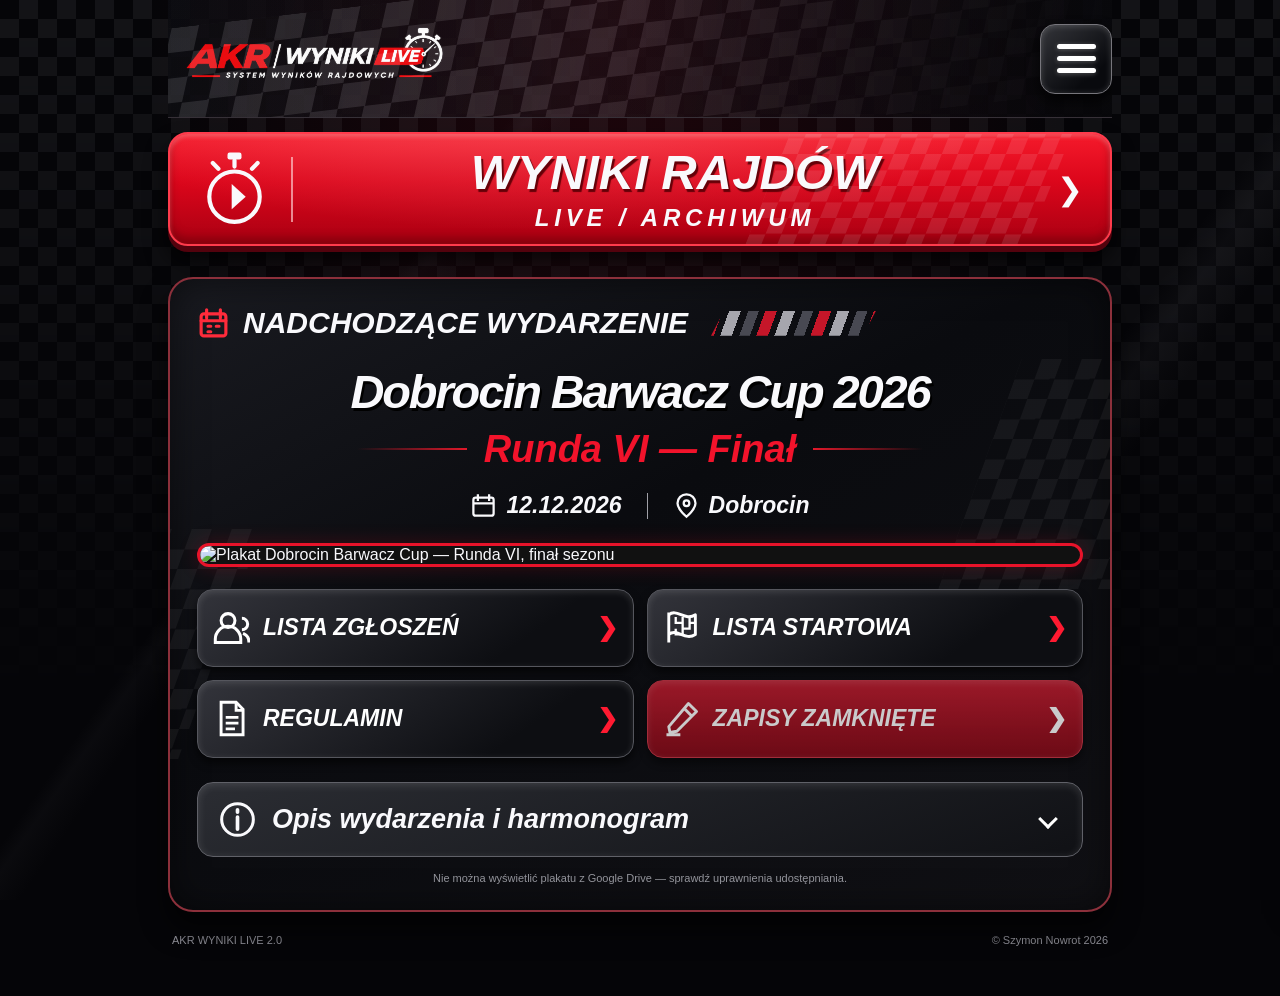
==== test-v2/index.html @ bd5d4740 "Update index.html" ====
<!doctype html>
<html lang="pl">
<head>
<meta charset="utf-8"><meta name="viewport" content="width=device-width,initial-scale=1,viewport-fit=cover"><meta name="theme-color" content="#050506">
<title>AKR WYNIKI LIVE 2.0 — Strona główna</title>
<link rel="stylesheet" href="style.css?v=2.8">
</head>
<body>
<div class="race-texture" aria-hidden="true"></div>
<div class="site-shell">
<header class="topbar">
  <a class="brand" href="index.html" aria-label="AKR WYNIKI LIVE — strona główna"><img src="../akr-logo-stoper.png?v=5" alt="AKR WYNIKI LIVE — system wyników rajdowych"><span class="brand-fallback" aria-hidden="true">AKR <b>WYNIKI LIVE</b></span></a>
  <button class="hamburger" id="open-menu" aria-label="Otwórz menu" aria-expanded="false" aria-controls="menu-panel"><span></span><span></span><span></span></button>
</header>
<main>
<a class="results-cta" href="wyniki-dotychczasowe.html" aria-label="Wyniki rajdów — live i archiwum">
  <span class="cta-stopwatch" aria-hidden="true"><svg viewBox="0 0 90 108" fill="none"><rect x="35" y="2" width="20" height="10" rx="3" fill="currentColor"/><path d="M45 13v9M70 25l8-8M22 25l-8-8" stroke="currentColor" stroke-width="6" stroke-linecap="round"/><circle cx="45" cy="65" r="36" stroke="currentColor" stroke-width="6"/><path d="M41 47l20 18-20 18V47Z" fill="currentColor"/></svg></span>
  <span class="cta-divider" aria-hidden="true"></span>
  <span class="cta-copy"><strong>WYNIKI RAJDÓW</strong><small>LIVE / ARCHIWUM</small></span><span class="cta-arrow" aria-hidden="true">❯</span>
</a>
<section class="upcoming" aria-label="Nadchodzące wydarzenie">
  <div class="event-card">
    <div class="section-head"><svg viewBox="0 0 24 24" fill="none" aria-hidden="true"><rect x="3" y="5" width="18" height="16" rx="2" stroke="currentColor" stroke-width="2.3"/><path d="M7 2v6M17 2v6M3 10h18M8 14h2M14 14h2M8 18h2" stroke="currentColor" stroke-width="2.3" stroke-linecap="round"/></svg><span>NADCHODZĄCE WYDARZENIE</span><i class="slant-bars" aria-hidden="true"></i></div>
    <h1 id="event-title">Dobrocin Barwacz Cup 2026</h1>
    <div class="round-line"><i></i><strong id="event-round">Runda VI — Finał</strong><i></i></div>
    <div class="event-facts"><span><svg viewBox="0 0 24 24" fill="none" aria-hidden="true"><rect x="3" y="5" width="18" height="16" rx="2" stroke="currentColor" stroke-width="2"/><path d="M7 2v6M17 2v6M3 10h18" stroke="currentColor" stroke-width="2"/></svg><b id="event-date">12.12.2026</b></span><em></em><span><svg viewBox="0 0 24 24" fill="none" aria-hidden="true"><path d="M20 10c0 5-8 12-8 12S4 15 4 10a8 8 0 1 1 16 0Z" stroke="currentColor" stroke-width="2"/><circle cx="12" cy="10" r="2.5" stroke="currentColor" stroke-width="2"/></svg><b id="event-place">Dobrocin</b></span></div>
    <div class="poster-wrap"><img id="event-poster" loading="eager" decoding="async" src="https://drive.google.com/thumbnail?id=1r6W32THSy6I0DQ8HHqJHeI3ALfItRBBT&amp;sz=w1600" alt="Plakat Dobrocin Barwacz Cup — Runda VI, finał sezonu"></div>
    <div class="event-actions">
      <button class="action action-dark" id="entries" type="button"><svg viewBox="0 0 32 32" fill="none" aria-hidden="true"><circle cx="13" cy="10" r="6" stroke="currentColor" stroke-width="2.6"/><path d="M2 29v-3a11 11 0 0 1 22 0v3H2Z" stroke="currentColor" stroke-width="2.6"/><path d="M25 8a5 5 0 0 1 0 10M26 21a8 8 0 0 1 5 8" stroke="currentColor" stroke-width="2.6"/></svg><span>LISTA ZGŁOSZEŃ</span><b>❯</b></button>
      <a class="action action-dark" id="startlist" href="wyniki-dotychczasowe.html?view=startlist"><svg viewBox="0 0 32 32" fill="none" aria-hidden="true"><path d="M5 29V3m0 2c7-6 14 6 23 0v17c-9 6-16-6-23 0" stroke="currentColor" stroke-width="2.5" stroke-linejoin="round"/><path d="M11 7v5h6V7m0 5v5h6v-5m-12 5v5h6v-5m6-10v5h5" stroke="currentColor" stroke-width="2"/></svg><span>LISTA STARTOWA</span><b>❯</b></a>
      <a class="action action-dark" id="regulations" href="#" aria-disabled="true"><svg viewBox="0 0 32 32" fill="none" aria-hidden="true"><path d="M7 2h13l6 6v22H7V2Z" stroke="currentColor" stroke-width="2.5"/><path d="M20 2v7h6M11 15h11M11 20h11M11 25h8" stroke="currentColor" stroke-width="2.5"/></svg><span>REGULAMIN</span><b>❯</b></a>
      <button class="action action-red" id="registration" type="button" disabled><svg viewBox="0 0 32 32" fill="none" aria-hidden="true"><path d="m5 23 1 5 6-1L29 10l-7-7L5 23ZM18 7l7 7M3 30h12" stroke="currentColor" stroke-width="2.5" stroke-linejoin="round"/></svg><span>ZAPISY ZAMKNIĘTE</span><b>❯</b></button>
    </div>
    <details class="info-panel" id="event-description"><summary><svg viewBox="0 0 32 32" fill="none" aria-hidden="true"><circle cx="16" cy="16" r="13" stroke="currentColor" stroke-width="2.5"/><path d="M16 14v10M16 8v2" stroke="currentColor" stroke-width="3" stroke-linecap="round"/></svg><span>Opis wydarzenia i harmonogram</span><span class="chevron"></span></summary><div class="info-content"><p id="description-text">Opis wydarzenia zostanie wyświetlony po połączeniu z ustawieniami organizatora.</p><div id="schedule-text"></div></div></details>
    <p class="connection" id="connection" role="status">Plakat nadchodzącego wydarzenia pochodzi z Google Drive.</p>
  </div>
</section>
</main>
<footer>AKR WYNIKI LIVE 2.0 <span>© Szymon Nowrot 2026</span></footer>
</div>
<div class="menu-overlay" id="menu-overlay" hidden></div>
<aside class="menu-panel" id="menu-panel" aria-label="Menu nawigacji" aria-hidden="true"><div class="menu-top"><span>AKR <b>WYNIKI LIVE</b></span><button id="close-menu" aria-label="Zamknij menu">×</button></div><nav><a class="current" href="index.html">⌂ <span>STRONA GŁÓWNA</span><b>❯</b></a><a href="wyniki-dotychczasowe.html">◷ <span>WYNIKI LIVE</span><b>❯</b></a><a href="wyniki-dotychczasowe.html">▦ <span>ARCHIWUM WYNIKÓW</span><b>❯</b></a><a href="wyniki-dotychczasowe.html?view=announcements">◉ <span>KOMUNIKATY</span><b>❯</b></a></nav><div class="menu-bottom">AKR WYNIKI LIVE 2.0</div></aside>
<div class="dialog-overlay" id="entries-dialog" hidden><section class="dialog" role="dialog" aria-modal="true" aria-labelledby="entries-heading"><button class="dialog-close" id="entries-close" aria-label="Zamknij">×</button><h2 id="entries-heading">LISTA ZGŁOSZEŃ</h2><p id="entries-status">Pobieranie zgłoszeń…</p><div id="entries-list"></div></section></div>
<script src="home.js?v=2.7" defer></script>
</body></html>
---- test-v2/style.css ----
:root {
  color-scheme: dark;
  --red: #ed1026;
  --red-dark: #98000f;
  --white: #f9f9fc;
  --font: Impact, "Arial Narrow", "Roboto Condensed", Arial, sans-serif;
}

* { box-sizing: border-box; }
html { scroll-behavior: smooth; }
body {
  margin: 0;
  min-height: 100vh;
  background: #050508;
  color: var(--white);
  font-family: Arial, Helvetica, sans-serif;
  overflow-x: hidden;
}
a { color: inherit; text-decoration: none; }
button { font: inherit; cursor: pointer; }
button:disabled { cursor: not-allowed; }
[hidden] { display: none !important; }

/* TŁO RAJDOWE */

.race-texture {
  position: fixed;
  inset: 0;
  z-index: -1;
  pointer-events: none;
  background:
    radial-gradient(ellipse at 48% 0, rgba(125,9,25,.23), transparent 50%),
    linear-gradient(125deg,
      transparent 0 31%,
      rgba(72,72,80,.08) 32%,
      transparent 34% 71%,
      rgba(100,100,110,.07) 73%,
      transparent 76%
    ),
    #050508;
}

.race-texture:after {
  content: "";
  position: absolute;
  inset: 0;
  background:
    repeating-conic-gradient(
      #a3a4aa 0% 25%,
      transparent 0% 50%
    ) 0 0 / 38px 38px;
  opacity: .09;
  mask-image: linear-gradient(to bottom, #000, transparent 80%);
}

.site-shell {
  width: min(100%, 980px);
  margin: auto;
  padding: 0 18px 28px;
}

/* NAGŁÓWEK I LOGO */

.topbar {
  height: 118px;
  position: relative;
  display: flex;
  align-items: center;
  justify-content: space-between;
  gap: 18px;
  isolation: isolate;
  overflow: hidden;
  border-bottom: 1px solid #363037;
  background:
    linear-gradient(105deg, rgba(16,16,21,.83), rgba(10,10,14,.78));
}

.topbar:before {
  content: "";
  position: absolute;
  inset: -30px -25px;
  z-index: -1;
  pointer-events: none;
  transform: skewX(-19deg) rotate(-7deg);
  background:
    repeating-conic-gradient(
      #7d7d83 0% 25%,
      #14151a 0% 50%
    ) 0 0 / 52px 52px;
  opacity: .32;
  mask-image:
    linear-gradient(90deg, #000 0, rgba(0,0,0,.75) 48%, transparent 100%);
}

.topbar:after {
  content: "";
  position: absolute;
  inset: 0;
  z-index: -1;
  pointer-events: none;
  background:
    linear-gradient(110deg, rgba(2,2,4,.24), transparent 45%, rgba(7,7,10,.62)),
    linear-gradient(90deg, transparent, rgba(153,0,21,.11), transparent);
}

.brand {
  display: flex;
  align-items: center;
  min-width: 0;
  flex: 1;
  max-width: 650px;
  position: relative;
  height: 100%;
}

.brand img {
  display: block;
  max-width: 100%;
  max-height: 96px;
  width: auto;
  height: auto;
  object-fit: contain;
  object-position: left center;
  mix-blend-mode: screen;
  position: relative;
  z-index: 2;
}

.brand-fallback {
  display: none;
  position: absolute;
  font: italic 900 30px var(--font);
  color: #ed0c22;
  text-shadow: 1px 2px 1px #000;
}

.brand-fallback b { color: white; }

.hamburger {
  position: relative;
  z-index: 2;
  flex: none;
  width: 72px;
  height: 70px;
  border-radius: 15px;
  border: 1.5px solid #77767c;
  background: linear-gradient(140deg, #34353a, #090a0e 74%);
  box-shadow: inset 0 1px 6px #fff3, 0 7px 14px #000b;
  display: flex;
  flex-direction: column;
  align-items: center;
  justify-content: center;
  gap: 7px;
}

.hamburger span {
  width: 39px;
  height: 5px;
  background: white;
  border-radius: 6px;
  box-shadow: 0 1px 5px #fff4;
}

/* GŁÓWNY PRZYCISK WYNIKI RAJDÓW */

.results-cta {
  position: relative;
  display: flex;
  align-items: center;
  gap: 19px;
  min-height: 80px;
  margin: 14px 0 25px;
  padding: 13px 27px;
  border: 2px solid #ff3b4c;
  border-radius: 20px;
  background:
    linear-gradient(180deg, #f51a2b 0%, #dc061b 43%, #a90012 100%);
  box-shadow:
    inset 0 3px 4px #ffb4b455,
    inset 0 -6px 8px #62000880,
    0 6px 0 #53020d,
    0 14px 22px #000b;
  overflow: hidden;
}

.results-cta:before {
  content: "";
  position: absolute;
  inset: 0;
  pointer-events: none;
  background:
    radial-gradient(ellipse at 40% -50%, #ffb5b555, transparent 65%);
}

.results-cta:after {
  content: "";
  position: absolute;
  right: 6%;
  top: -40%;
  height: 160%;
  width: 30%;
  transform: skewX(-22deg);
  opacity: .10;
  background:
    repeating-conic-gradient(
      white 0 25%,
      transparent 0 50%
    ) 0 0 / 32px 32px;
}

.cta-stopwatch {
  position: relative;
  display: grid;
  place-items: center;
  flex: 0 0 75px;
}

.cta-stopwatch svg {
  width: 63px;
  height: 76px;
}

.cta-divider {
  position: relative;
  height: 65px;
  width: 2px;
  background: #ffced1aa;
}

.cta-copy {
  position: relative;
  min-width: 0;
  flex: 1;
  text-align: center;
  white-space: nowrap;
}

.cta-copy strong {
  display: block;
  font: italic 900 clamp(28px, 4.5vw, 49px)/1.04 var(--font);
  text-shadow: 2px 3px 1px #650008;
}

.cta-copy small {
  display: block;
  margin-top: 7px;
  font: italic 800 clamp(14px, 2.3vw, 24px)/1.1 Arial, sans-serif;
  letter-spacing: .20em;
}

.cta-arrow {
  position: relative;
  z-index: 1;
  font-size: 31px;
}

/* KARTA NADCHODZĄCEGO WYDARZENIA */

.upcoming { margin-top: 31px; }

.event-card {
  position: relative;
  isolation: isolate;
  overflow: hidden;
  border: 2px solid #8c303b;
  border-radius: 25px;
  padding: 27px 27px 26px;
  background:
    linear-gradient(152deg, #191a20 0%, #0a0b0f 42%, #101014 100%);
  box-shadow: inset 0 0 35px #0008, 0 17px 27px #000a;
}

.event-card:before,
.event-card:after {
  content: "";
  position: absolute;
  z-index: -1;
  pointer-events: none;
  transform: skewX(-20deg);
  background:
    repeating-conic-gradient(
      #999 0% 25%,
      transparent 0% 50%
    ) 0 0 / 40px 40px;
  opacity: .08;
}

.event-card:before {
  width: 220px;
  height: 230px;
  right: -90px;
  top: 80px;
}

.event-card:after {
  width: 210px;
  height: 230px;
  left: -160px;
  top: 250px;
}

/* TYTUŁ SEKCJI */

.section-head {
  display: flex;
  align-items: center;
  gap: 13px;
  margin: 0 0 26px;
  position: relative;
  white-space: nowrap;
}

.section-head svg {
  flex: none;
  width: 33px;
  height: 33px;
  color: #ff2b3b;
}

.section-head span {
  font: italic 900 clamp(19px, 2.9vw, 30px)/1.12 var(--font);
}

.slant-bars {
  height: 25px;
  flex: 1;
  min-width: 24px;
  max-width: 165px;
  margin-left: 10px;
  background:
    repeating-linear-gradient(
      110deg,
      #c51629 0 11px,
      transparent 11px 17px,
      #a6a6ad 17px 28px,
      transparent 28px 35px,
      #484952 35px 45px,
      transparent 45px 51px
    );
  clip-path: polygon(8% 0, 100% 0, 92% 100%, 0 100%);
}

.event-card h1 {
  margin: 0;
  position: relative;
  text-align: center;
  white-space: nowrap;
  font: italic 900 clamp(23px, 4.4vw, 47px)/1.1 var(--font);
  letter-spacing: -.045em;
  text-shadow: 2px 3px 0 #000;
}

.round-line {
  display: flex;
  align-items: center;
  justify-content: center;
  gap: 17px;
  color: #f2132b;
  margin: 10px 0 22px;
}

.round-line strong {
  white-space: nowrap;
  font: italic 900 clamp(22px, 3.5vw, 38px)/1.12 var(--font);
}

.round-line i {
  height: 2px;
  flex: 0 1 110px;
  background: linear-gradient(90deg, transparent, #e2182a);
}

.round-line i:last-child {
  transform: rotate(180deg);
}

/* DATA I MIEJSCE */

.event-facts {
  display: flex;
  justify-content: center;
  align-items: center;
  gap: 25px;
  margin-bottom: 23px;
}

.event-facts span {
  display: flex;
  align-items: center;
  gap: 9px;
  font: italic 700 clamp(15px, 2.2vw, 23px)/1.2 Arial, sans-serif;
}

.event-facts svg {
  width: 27px;
  height: 27px;
  flex: none;
}

.event-facts em {
  width: 1px;
  height: 26px;
  background: #a0a0a7;
}

/* PLAKAT */

.poster-wrap {
  position: relative;
  border: 3px solid #e8132a;
  border-radius: 17px;
  overflow: hidden;
  background: #111;
  box-shadow: 0 0 19px #d90e2438;
  margin-bottom: 22px;
}

.poster-wrap img {
  display: block;
  width: 100%;
  height: auto;
  object-fit: contain;
}

/* CZTERY PRZYCISKI WYDARZENIA */

.event-actions {
  display: grid;
  grid-template-columns: repeat(2, minmax(0, 1fr));
  gap: 13px;
}

.action {
  display: flex;
  align-items: center;
  gap: 13px;
  min-width: 0;
  min-height: 78px;
  padding: 12px 15px;
  border: 1.5px solid #55565d;
  border-radius: 16px;
  background: linear-gradient(145deg, #33343b, #0d0e12 73%);
  color: #fff;
  text-align: left;
  box-shadow: inset 0 2px 7px #fff2, 0 5px 9px #0009;
}

.action svg {
  width: 37px;
  height: 37px;
  flex: none;
}

.action span {
  flex: 1;
  min-width: 0;
  white-space: nowrap;
  font: italic 900 clamp(15px, 2.1vw, 23px)/1.1 var(--font);
}

.action b {
  color: #ff1a31;
  font-size: 25px;
}

.action-red {
  border-color: #f32a40;
  background: linear-gradient(180deg, #ee1029, #a80012);
}

.action-red b { color: white; }

.action:disabled {
  opacity: .78;
  filter: saturate(.75);
}

/* OPIS I HARMONOGRAM */

.info-panel {
  margin-top: 24px;
  border: 1.5px solid #606168;
  border-radius: 16px;
  overflow: hidden;
  background: linear-gradient(160deg, #2b2d33, #101115);
  box-shadow: inset 0 2px 8px #fff2;
}

.info-panel summary {
  display: flex;
  align-items: center;
  gap: 15px;
  cursor: pointer;
  list-style: none;
  padding: 17px 20px;
  user-select: none;
}

.info-panel summary::-webkit-details-marker {
  display: none;
}

.info-panel svg {
  width: 39px;
  height: 39px;
  flex: none;
}

.info-panel summary > span:nth-child(2) {
  flex: 1;
  font: italic 900 clamp(17px, 2.4vw, 27px)/1.12 var(--font);
}

.chevron {
  width: 14px;
  height: 14px;
  border-right: 3px solid white;
  border-bottom: 3px solid white;
  transform: rotate(45deg);
  margin-right: 7px;
  transition: transform .2s;
}

.info-panel[open] .chevron {
  transform: rotate(225deg);
}

.info-content {
  padding: 0 20px 19px;
  white-space: pre-line;
  line-height: 1.6;
  color: #ddd;
}

.info-content p { margin: 12px 0; }

.connection {
  margin: 15px 0 0;
  text-align: center;
  color: #93949b;
  font-size: 11px;
}

footer {
  display: flex;
  justify-content: space-between;
  gap: 12px;
  margin: 22px 4px;
  color: #92929a;
  font-size: 11px;
}

/* MENU */

.menu-overlay,
.dialog-overlay {
  position: fixed;
  inset: 0;
  background: #000c;
  z-index: 20;
}

.menu-panel {
  position: fixed;
  right: 0;
  top: 0;
  bottom: 0;
  width: min(390px, 88vw);
  z-index: 21;
  padding: 25px;
  background: linear-gradient(145deg, #260d13, #08090c 44%);
  border-left: 2px solid #e71c30;
  box-shadow: -12px 0 38px #000d;
  transform: translateX(110%);
  transition: transform .24s;
  display: flex;
  flex-direction: column;
}

.menu-panel.open { transform: translateX(0); }

.menu-top {
  display: flex;
  justify-content: space-between;
  align-items: center;
  font-size: 22px;
  font-weight: 900;
  border-bottom: 2px solid #a61b2a;
  padding-bottom: 21px;
}

.menu-top b { color: #ff243b; }

.menu-top button,
.dialog-close {
  width: 51px;
  height: 51px;
  border: 1px solid #dd263b;
  border-radius: 12px;
  background: #1b0b10;
  color: #fff;
  font-size: 34px;
}

.menu-panel nav {
  display: grid;
  gap: 12px;
  margin-top: 30px;
}

.menu-panel nav a {
  display: flex;
  align-items: center;
  gap: 14px;
  border: 1px solid #512831;
  border-radius: 13px;
  background: #17151a;
  padding: 17px 13px;
  font-weight: 800;
}

.menu-panel nav a.current {
  border-color: #ec1c34;
  background: #371017;
}

.menu-panel nav span { flex: 1; }
.menu-panel nav b { color: #f21930; }

.menu-bottom {
  margin-top: auto;
  color: #888;
  font-size: 12px;
  letter-spacing: .13em;
}

/* OKNO LISTY ZGŁOSZEŃ */

.dialog-overlay {
  z-index: 30;
  display: flex;
  align-items: center;
  justify-content: center;
  padding: 15px;
}

.dialog {
  position: relative;
  max-width: 620px;
  width: 100%;
  max-height: 85vh;
  overflow: auto;
  padding: 26px;
  background: #111216;
  border: 2px solid #a82537;
  border-radius: 17px;
}

.dialog-close { float: right; }

.entry {
  padding: 13px 0;
  border-bottom: 1px solid #37373b;
}

.entry small { color: #aaa; }

/* TELEFONY */

@media (max-width: 640px) {

  .site-shell {
    padding: 0 10px 20px;
  }

  .topbar {
    height: 84px;
    gap: 10px;
  }

  .brand {
    max-width: calc(100% - 58px);
  }

  /* POPRAWKA 1: WIĘKSZE LOGO */
  .brand img {
    max-height: 79px;
  }

  .brand-fallback { font-size: 23px; }

  .hamburger {
    width: 52px;
    height: 53px;
    border-radius: 11px;
    gap: 5px;
  }

  .hamburger span {
    width: 29px;
    height: 4px;
  }

  .topbar:before {
    background-size: 37px 37px;
    opacity: .27;
  }

  /* POPRAWKA 2: NIŻSZY PRZYCISK WYNIKI */
  .results-cta {
    min-height: 54px;
    padding: 5px 12px;
    gap: 9px;
    margin: 9px 0 15px;
    border-radius: 14px;
    border-width: 1.5px;
    box-shadow:
      inset 0 2px 4px #ffc2c24a,
      0 5px 0 #57010c,
      0 9px 18px #000b;
  }

  .cta-stopwatch {
    flex-basis: 36px;
  }

  .cta-stopwatch svg {
    width: 29px;
    height: 35px;
  }

  .cta-divider {
    height: 33px;
    width: 1px;
  }

  .cta-copy strong {
    font-size: clamp(18px, 5.3vw, 28px);
  }

  .cta-copy small {
    font-size: clamp(10px, 2.9vw, 15px);
    letter-spacing: .14em;
    margin-top: 2px;
  }

  .cta-arrow { font-size: 20px; }

  .upcoming { margin-top: 16px; }

  .event-card {
    padding: 17px 11px 19px;
    border-radius: 17px;
    border-width: 1.5px;
  }

  .section-head {
    gap: 8px;
    margin-bottom: 17px;
  }

  .section-head svg {
    width: 25px;
    height: 25px;
  }

  .section-head span {
    font-size: clamp(15px, 4.5vw, 21px);
  }

  .slant-bars {
    height: 16px;
    margin-left: 1px;
    min-width: 17px;
  }

  .event-card h1 {
    font-size: clamp(16px, 5.05vw, 25px);
    letter-spacing: -.055em;
  }

  .round-line {
    gap: 8px;
    margin: 8px 0 14px;
  }

  .round-line strong {
    font-size: clamp(18px, 5.5vw, 26px);
  }

  .round-line i { flex-basis: 10%; }

  .event-facts {
    gap: 12px;
    margin-bottom: 15px;
  }

  .event-facts span {
    gap: 5px;
    font-size: clamp(12px, 3.6vw, 17px);
  }

  .event-facts svg {
    width: 19px;
    height: 19px;
  }

  .event-facts em { height: 21px; }

  .poster-wrap {
    border-width: 2px;
    border-radius: 11px;
    margin-bottom: 15px;
  }

  .event-actions { gap: 8px; }

  .action {
    min-height: 56px;
    padding: 7px 8px;
    gap: 6px;
    border-radius: 11px;
    background-image:
      linear-gradient(165deg, rgba(255,255,255,.12), transparent 36%),
      linear-gradient(145deg, #34353b, #0d0e12 73%);
    box-shadow:
      inset 0 1px 0 #ffffff24,
      inset 0 -2px 5px #0007,
      0 5px 9px #0009;
  }

  .action svg {
    width: 24px;
    height: 24px;
  }

  .action span {
    font-size: clamp(10px, 3.25vw, 16px);
  }

  .action b { font-size: 16px; }

  .action-red {
    background-image:
      linear-gradient(170deg, #ff3448, #d20a21 50%, #96000e);
  }

  .info-panel {
    margin-top: 17px;
    border-radius: 12px;
  }

  .info-panel summary {
    padding: 12px 11px;
    gap: 9px;
  }

  .info-panel svg {
    width: 27px;
    height: 27px;
  }

  .info-panel summary > span:nth-child(2) {
    font-size: clamp(14px, 4.1vw, 19px);
  }

  .chevron {
    width: 11px;
    height: 11px;
    border-width: 2.5px;
  }

  .connection { font-size: 10px; }
  footer { font-size: 9px; }

  .action:focus-visible,
  .results-cta:focus-visible,
  .hamburger:focus-visible {
    outline: 3px solid #fff;
    outline-offset: 3px;
  }
}

/* MAŁE TELEFONY */

@media (max-width: 390px) {
  .section-head span {
    font-size: clamp(14px, 4.3vw, 18px);
  }

  .action {
    gap: 5px;
    padding: 7px 6px;
  }

  .action svg {
    width: 22px;
    height: 22px;
  }

  .action span {
    font-size: clamp(9px, 3.1vw, 12px);
  }
}

@media (max-width: 360px) {
  .site-shell {
    padding-left: 8px;
    padding-right: 8px;
  }

  .event-card {
    padding-left: 9px;
    padding-right: 9px;
  }

  .action {
    padding: 6px 5px;
    gap: 4px;
  }

  .action svg {
    width: 20px;
    height: 20px;
  }

  .action span { font-size: 9px; }
  .cta-copy strong { font-size: 17px; }
  .cta-copy small { font-size: 9px; }
  .event-card h1 { font-size: 15px; }
}

/* DOSTĘPNOŚĆ */

@media (prefers-reduced-motion: reduce) {
  * {
    scroll-behavior: auto !important;
    transition: none !important;
  }
}
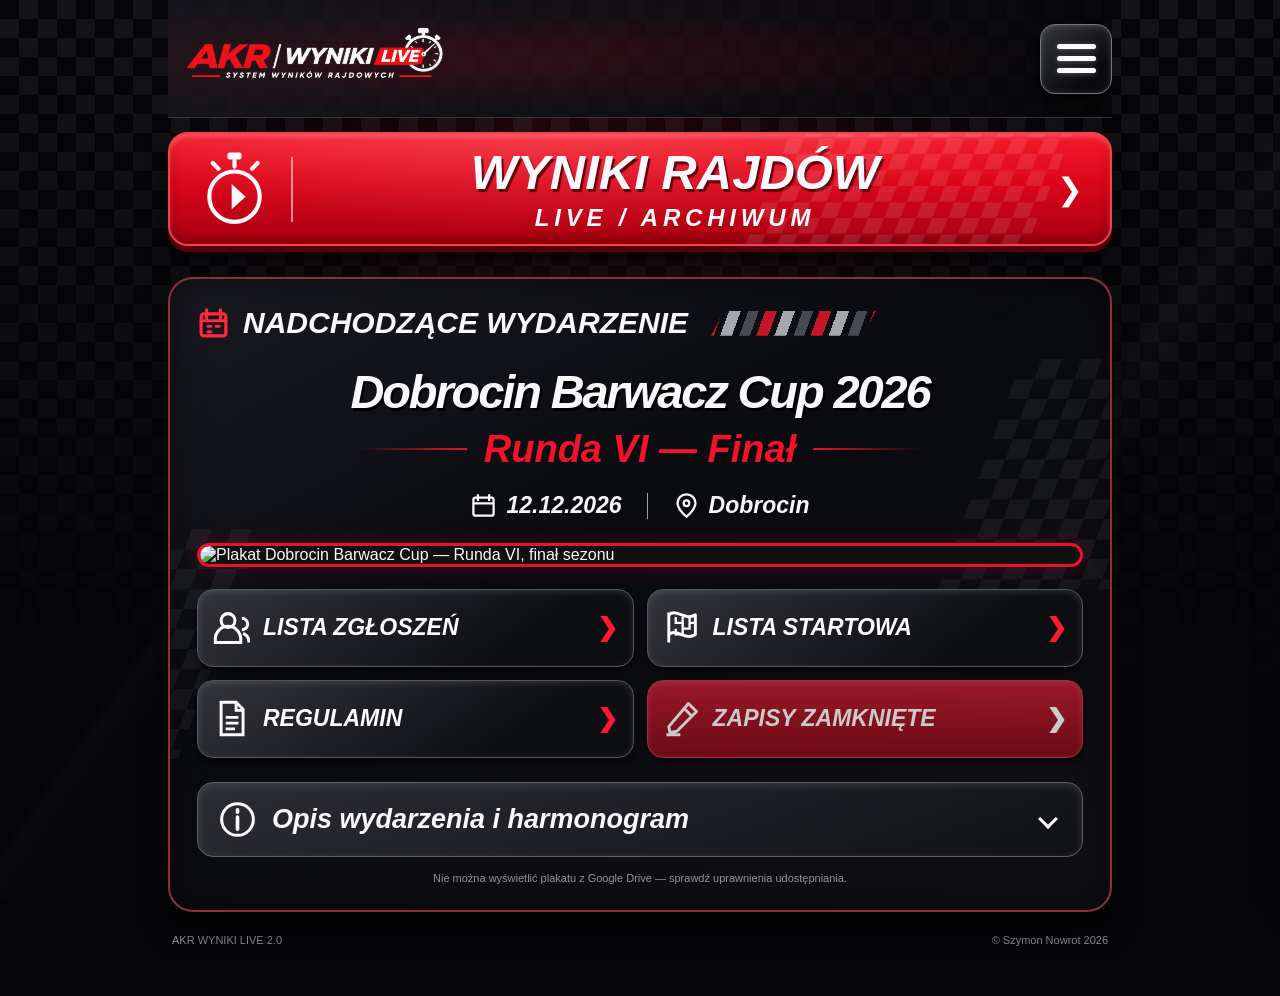
==== commit 50f818b8: "Update index.html" ====
--- a/test-v2/index.html
+++ b/test-v2/index.html
@@ -3,7 +3,7 @@
 <head>
 <meta charset="utf-8"><meta name="viewport" content="width=device-width,initial-scale=1,viewport-fit=cover"><meta name="theme-color" content="#050506">
 <title>AKR WYNIKI LIVE 2.0 — Strona główna</title>
-<link rel="stylesheet" href="style.css?v=2.8">
+<link rel="stylesheet" href="style.css?v=3.2">
 </head>
 <body>
 <div class="race-texture" aria-hidden="true"></div>
--- a/test-v2/style.css
+++ b/test-v2/style.css
@@ -79,18 +79,13 @@
 .topbar:before {
   content: "";
   position: absolute;
-  inset: -30px -25px;
+  inset: 0;
   z-index: -1;
   pointer-events: none;
-  transform: skewX(-19deg) rotate(-7deg);
-  background:
-    repeating-conic-gradient(
-      #7d7d83 0% 25%,
-      #14151a 0% 50%
-    ) 0 0 / 52px 52px;
-  opacity: .32;
-  mask-image:
-    linear-gradient(90deg, #000 0, rgba(0,0,0,.75) 48%, transparent 100%);
+  transform: none;
+  background: radial-gradient(ellipse at 25% 50%, rgba(190, 0, 30, .22), transparent 65%);
+  opacity: 1;
+  mask-image: none;
 }
 
 .topbar:after {
@@ -99,9 +94,7 @@
   inset: 0;
   z-index: -1;
   pointer-events: none;
-  background:
-    linear-gradient(110deg, rgba(2,2,4,.24), transparent 45%, rgba(7,7,10,.62)),
-    linear-gradient(90deg, transparent, rgba(153,0,21,.11), transparent);
+  background: linear-gradient(100deg, rgba(28, 29, 35, .45), transparent 65%, rgba(0, 0, 0, .3));
 }
 
 .brand {
@@ -675,7 +668,7 @@
   }
 
   .topbar {
-    height: 84px;
+    height: 104px;
     gap: 10px;
   }
 
@@ -685,7 +678,9 @@
 
   /* POPRAWKA 1: WIĘKSZE LOGO */
   .brand img {
-    max-height: 79px;
+    max-height: 98px;
+    transform: scale(1.12);
+    transform-origin: left center;
   }
 
   .brand-fallback { font-size: 23px; }
@@ -700,11 +695,6 @@
   .hamburger span {
     width: 29px;
     height: 4px;
-  }
-
-  .topbar:before {
-    background-size: 37px 37px;
-    opacity: .27;
   }
 
   /* POPRAWKA 2: NIŻSZY PRZYCISK WYNIKI */
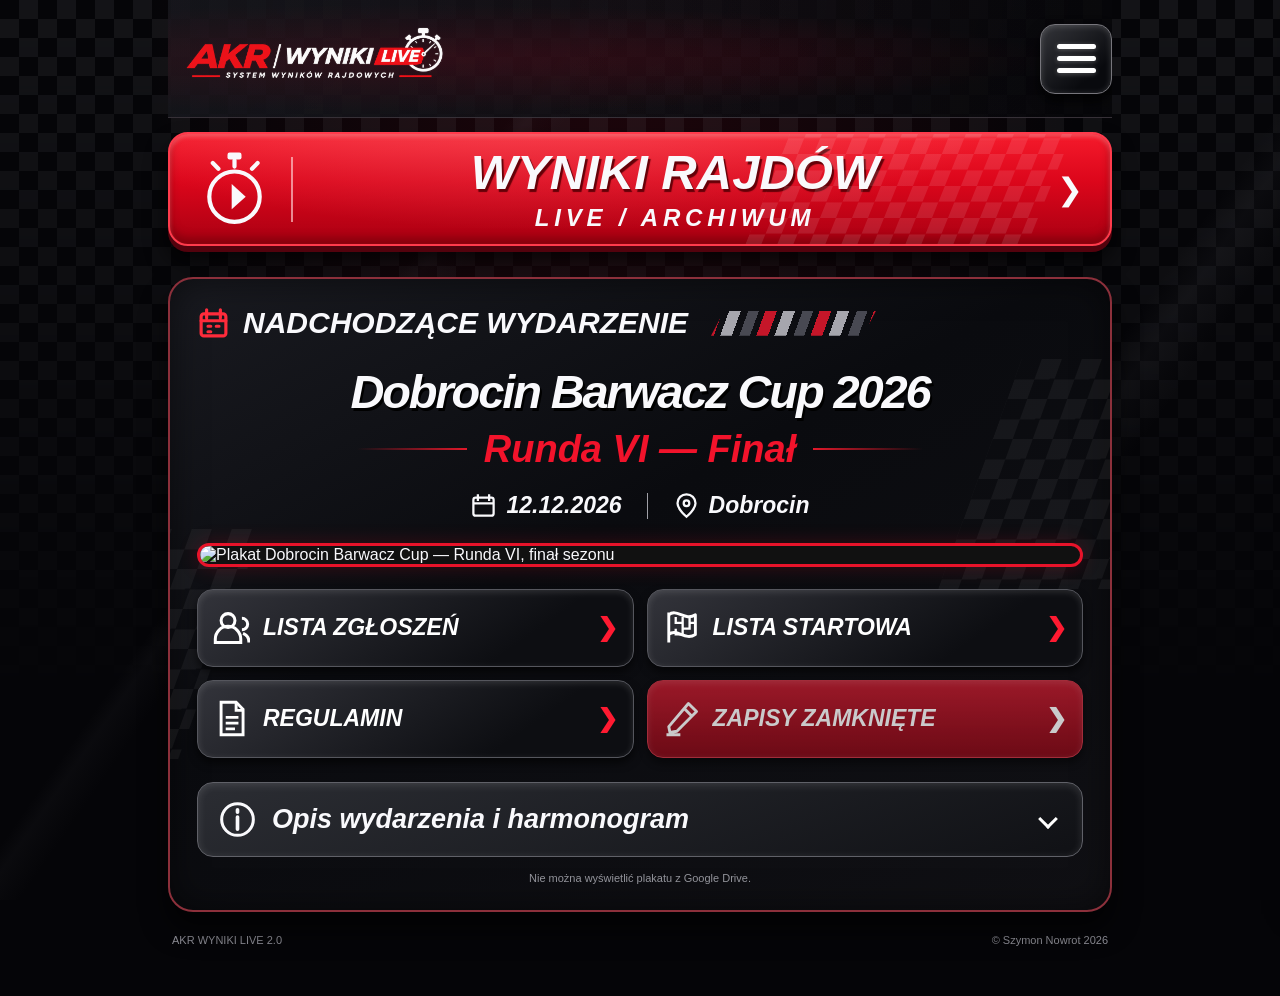
==== commit fd51ce58: "Update index.html" ====
--- a/test-v2/index.html
+++ b/test-v2/index.html
@@ -3,7 +3,7 @@
 <head>
 <meta charset="utf-8"><meta name="viewport" content="width=device-width,initial-scale=1,viewport-fit=cover"><meta name="theme-color" content="#050506">
 <title>AKR WYNIKI LIVE 2.0 — Strona główna</title>
-<link rel="stylesheet" href="style.css?v=3.2">
+<link rel="stylesheet" href="style.css?v=3.3">
 </head>
 <body>
 <div class="race-texture" aria-hidden="true"></div>
@@ -41,5 +41,5 @@
 <div class="menu-overlay" id="menu-overlay" hidden></div>
 <aside class="menu-panel" id="menu-panel" aria-label="Menu nawigacji" aria-hidden="true"><div class="menu-top"><span>AKR <b>WYNIKI LIVE</b></span><button id="close-menu" aria-label="Zamknij menu">×</button></div><nav><a class="current" href="index.html">⌂ <span>STRONA GŁÓWNA</span><b>❯</b></a><a href="wyniki-dotychczasowe.html">◷ <span>WYNIKI LIVE</span><b>❯</b></a><a href="wyniki-dotychczasowe.html">▦ <span>ARCHIWUM WYNIKÓW</span><b>❯</b></a><a href="wyniki-dotychczasowe.html?view=announcements">◉ <span>KOMUNIKATY</span><b>❯</b></a></nav><div class="menu-bottom">AKR WYNIKI LIVE 2.0</div></aside>
 <div class="dialog-overlay" id="entries-dialog" hidden><section class="dialog" role="dialog" aria-modal="true" aria-labelledby="entries-heading"><button class="dialog-close" id="entries-close" aria-label="Zamknij">×</button><h2 id="entries-heading">LISTA ZGŁOSZEŃ</h2><p id="entries-status">Pobieranie zgłoszeń…</p><div id="entries-list"></div></section></div>
-<script src="home.js?v=2.7" defer></script>
+<script src="home.js?v=2.8" defer></script>
 </body></html>
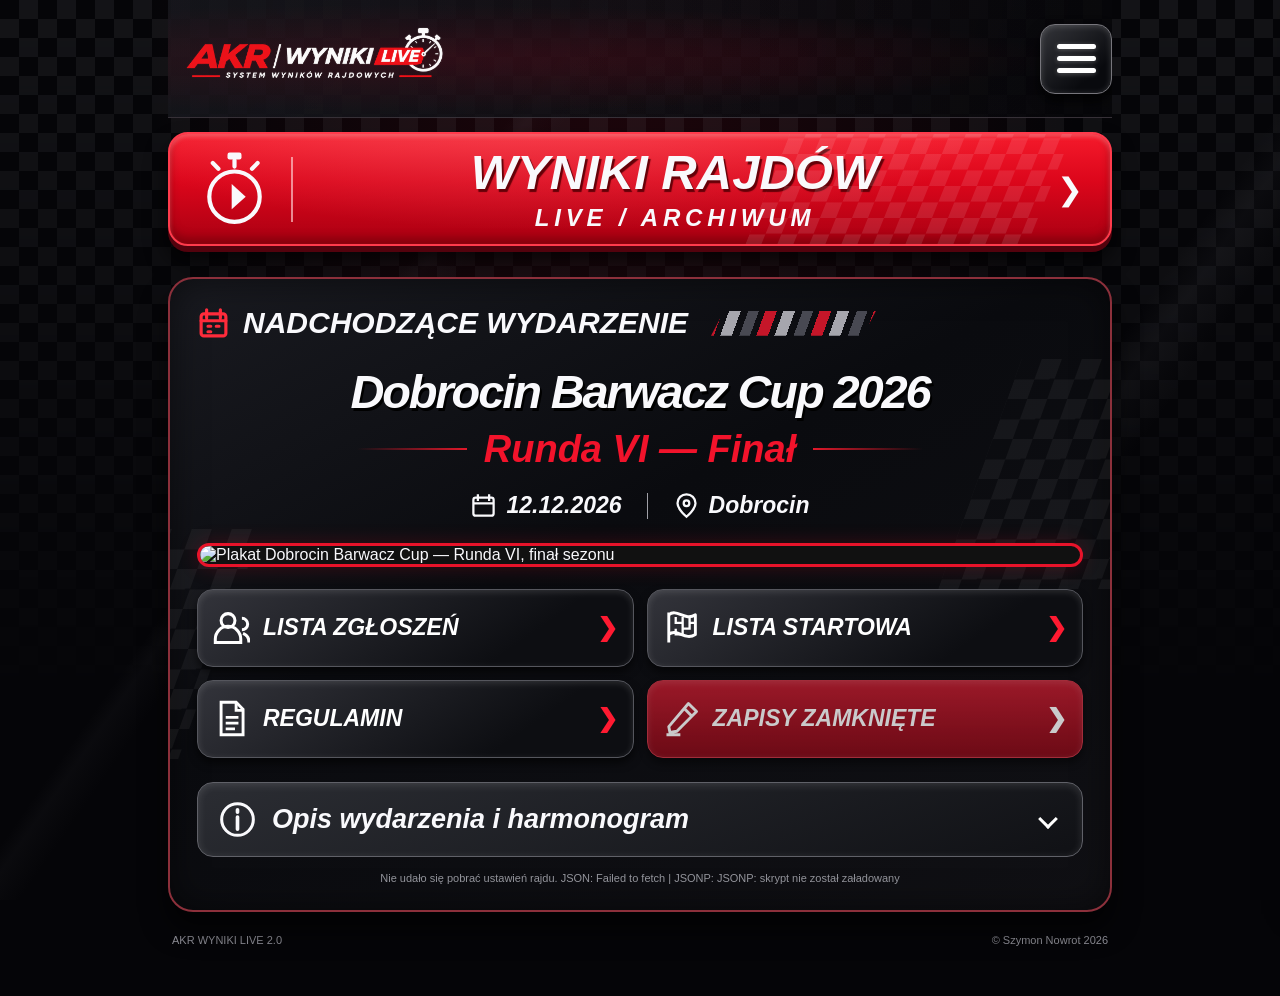
==== commit 769e7f5c: "Update index.html" ====
--- a/test-v2/index.html
+++ b/test-v2/index.html
@@ -41,5 +41,5 @@
 <div class="menu-overlay" id="menu-overlay" hidden></div>
 <aside class="menu-panel" id="menu-panel" aria-label="Menu nawigacji" aria-hidden="true"><div class="menu-top"><span>AKR <b>WYNIKI LIVE</b></span><button id="close-menu" aria-label="Zamknij menu">×</button></div><nav><a class="current" href="index.html">⌂ <span>STRONA GŁÓWNA</span><b>❯</b></a><a href="wyniki-dotychczasowe.html">◷ <span>WYNIKI LIVE</span><b>❯</b></a><a href="wyniki-dotychczasowe.html">▦ <span>ARCHIWUM WYNIKÓW</span><b>❯</b></a><a href="wyniki-dotychczasowe.html?view=announcements">◉ <span>KOMUNIKATY</span><b>❯</b></a></nav><div class="menu-bottom">AKR WYNIKI LIVE 2.0</div></aside>
 <div class="dialog-overlay" id="entries-dialog" hidden><section class="dialog" role="dialog" aria-modal="true" aria-labelledby="entries-heading"><button class="dialog-close" id="entries-close" aria-label="Zamknij">×</button><h2 id="entries-heading">LISTA ZGŁOSZEŃ</h2><p id="entries-status">Pobieranie zgłoszeń…</p><div id="entries-list"></div></section></div>
-<script src="home.js?v=2.8" defer></script>
+<script src="home.js?v=3.0" defer></script>
 </body></html>
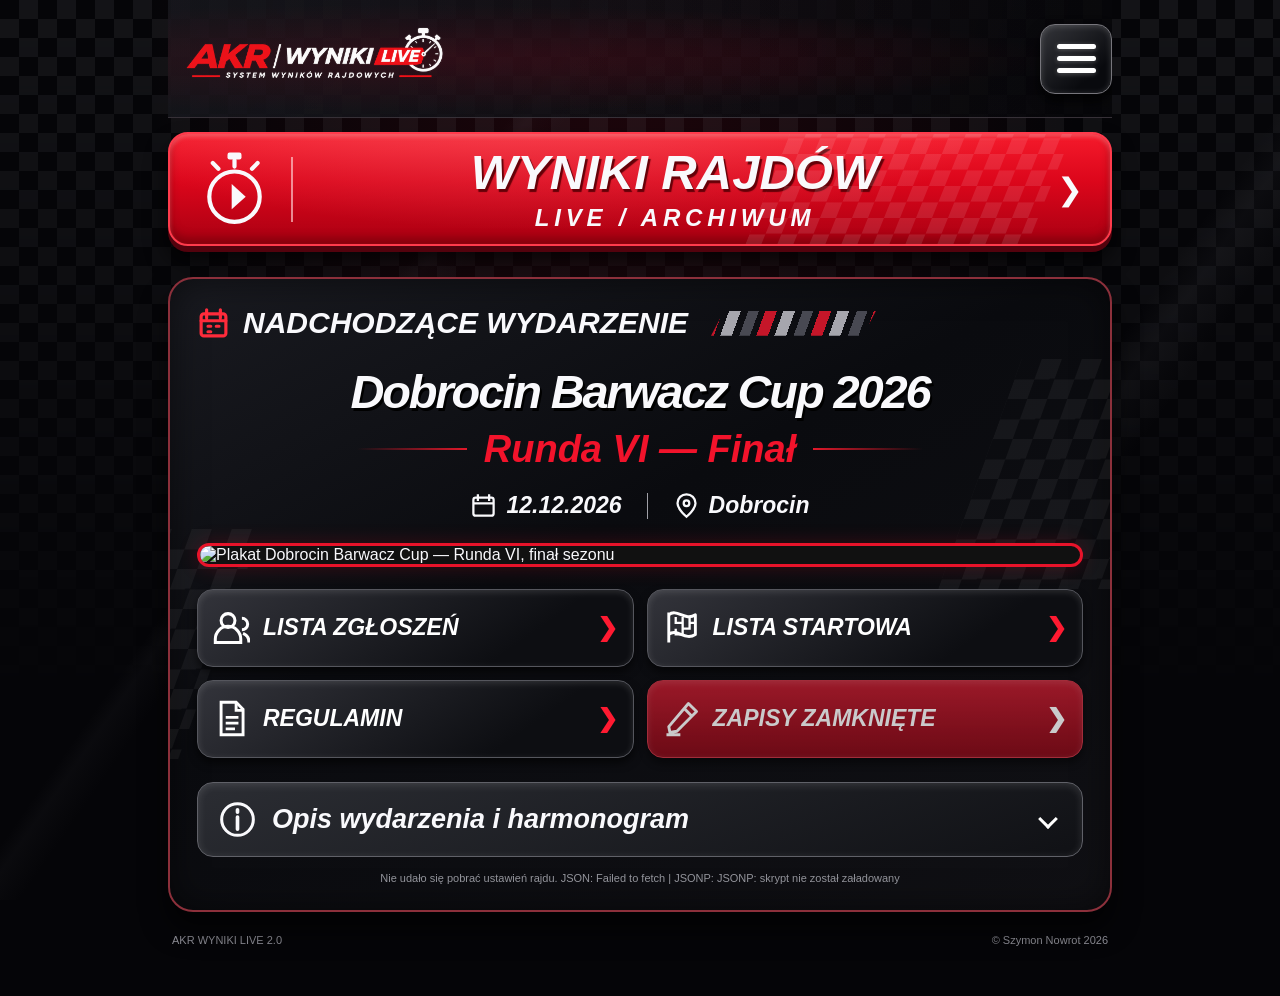
==== commit d05bc6d2: "Update index.html" ====
--- a/test-v2/index.html
+++ b/test-v2/index.html
@@ -1,45 +1,286 @@
+
 <!doctype html>
 <html lang="pl">
 <head>
-<meta charset="utf-8"><meta name="viewport" content="width=device-width,initial-scale=1,viewport-fit=cover"><meta name="theme-color" content="#050506">
-<title>AKR WYNIKI LIVE 2.0 — Strona główna</title>
-<link rel="stylesheet" href="style.css?v=3.3">
+  <meta charset="utf-8">
+  <meta name="viewport" content="width=device-width,initial-scale=1,viewport-fit=cover">
+  <meta name="theme-color" content="#050506">
+
+  <title>AKR WYNIKI LIVE 2.0 — Strona główna</title>
+
+  <link rel="stylesheet" href="style.css?v=3.3">
+  <link rel="stylesheet" href="akr-header.css?v=8">
+
+  <style>
+    /*
+      WSPÓLNY NAGŁÓWEK
+      Pełna szerokość strony.
+      Wnętrze dopasowane do strony głównej.
+    */
+
+    #akr-shared-header {
+      width: 100%;
+      max-width: 944px;
+      margin: 0 auto;
+    }
+
+    /*
+      Usuwamy tylko dodatkowy odstęp,
+      który wcześniej wynikał z położenia
+      nagłówka wewnątrz site-shell.
+    */
+
+    .site-shell {
+      padding-top: 0;
+    }
+
+    @media (max-width: 640px) {
+      #akr-shared-header {
+        width: calc(100% - 36px);
+      }
+    }
+  </style>
 </head>
+
 <body>
-<div class="race-texture" aria-hidden="true"></div>
-<div class="site-shell">
-<header class="topbar">
-  <a class="brand" href="index.html" aria-label="AKR WYNIKI LIVE — strona główna"><img src="../akr-logo-stoper.png?v=5" alt="AKR WYNIKI LIVE — system wyników rajdowych"><span class="brand-fallback" aria-hidden="true">AKR <b>WYNIKI LIVE</b></span></a>
-  <button class="hamburger" id="open-menu" aria-label="Otwórz menu" aria-expanded="false" aria-controls="menu-panel"><span></span><span></span><span></span></button>
-</header>
-<main>
-<a class="results-cta" href="wyniki-dotychczasowe.html" aria-label="Wyniki rajdów — live i archiwum">
-  <span class="cta-stopwatch" aria-hidden="true"><svg viewBox="0 0 90 108" fill="none"><rect x="35" y="2" width="20" height="10" rx="3" fill="currentColor"/><path d="M45 13v9M70 25l8-8M22 25l-8-8" stroke="currentColor" stroke-width="6" stroke-linecap="round"/><circle cx="45" cy="65" r="36" stroke="currentColor" stroke-width="6"/><path d="M41 47l20 18-20 18V47Z" fill="currentColor"/></svg></span>
-  <span class="cta-divider" aria-hidden="true"></span>
-  <span class="cta-copy"><strong>WYNIKI RAJDÓW</strong><small>LIVE / ARCHIWUM</small></span><span class="cta-arrow" aria-hidden="true">❯</span>
-</a>
-<section class="upcoming" aria-label="Nadchodzące wydarzenie">
-  <div class="event-card">
-    <div class="section-head"><svg viewBox="0 0 24 24" fill="none" aria-hidden="true"><rect x="3" y="5" width="18" height="16" rx="2" stroke="currentColor" stroke-width="2.3"/><path d="M7 2v6M17 2v6M3 10h18M8 14h2M14 14h2M8 18h2" stroke="currentColor" stroke-width="2.3" stroke-linecap="round"/></svg><span>NADCHODZĄCE WYDARZENIE</span><i class="slant-bars" aria-hidden="true"></i></div>
-    <h1 id="event-title">Dobrocin Barwacz Cup 2026</h1>
-    <div class="round-line"><i></i><strong id="event-round">Runda VI — Finał</strong><i></i></div>
-    <div class="event-facts"><span><svg viewBox="0 0 24 24" fill="none" aria-hidden="true"><rect x="3" y="5" width="18" height="16" rx="2" stroke="currentColor" stroke-width="2"/><path d="M7 2v6M17 2v6M3 10h18" stroke="currentColor" stroke-width="2"/></svg><b id="event-date">12.12.2026</b></span><em></em><span><svg viewBox="0 0 24 24" fill="none" aria-hidden="true"><path d="M20 10c0 5-8 12-8 12S4 15 4 10a8 8 0 1 1 16 0Z" stroke="currentColor" stroke-width="2"/><circle cx="12" cy="10" r="2.5" stroke="currentColor" stroke-width="2"/></svg><b id="event-place">Dobrocin</b></span></div>
-    <div class="poster-wrap"><img id="event-poster" loading="eager" decoding="async" src="https://drive.google.com/thumbnail?id=1r6W32THSy6I0DQ8HHqJHeI3ALfItRBBT&amp;sz=w1600" alt="Plakat Dobrocin Barwacz Cup — Runda VI, finał sezonu"></div>
-    <div class="event-actions">
-      <button class="action action-dark" id="entries" type="button"><svg viewBox="0 0 32 32" fill="none" aria-hidden="true"><circle cx="13" cy="10" r="6" stroke="currentColor" stroke-width="2.6"/><path d="M2 29v-3a11 11 0 0 1 22 0v3H2Z" stroke="currentColor" stroke-width="2.6"/><path d="M25 8a5 5 0 0 1 0 10M26 21a8 8 0 0 1 5 8" stroke="currentColor" stroke-width="2.6"/></svg><span>LISTA ZGŁOSZEŃ</span><b>❯</b></button>
-      <a class="action action-dark" id="startlist" href="wyniki-dotychczasowe.html?view=startlist"><svg viewBox="0 0 32 32" fill="none" aria-hidden="true"><path d="M5 29V3m0 2c7-6 14 6 23 0v17c-9 6-16-6-23 0" stroke="currentColor" stroke-width="2.5" stroke-linejoin="round"/><path d="M11 7v5h6V7m0 5v5h6v-5m-12 5v5h6v-5m6-10v5h5" stroke="currentColor" stroke-width="2"/></svg><span>LISTA STARTOWA</span><b>❯</b></a>
-      <a class="action action-dark" id="regulations" href="#" aria-disabled="true"><svg viewBox="0 0 32 32" fill="none" aria-hidden="true"><path d="M7 2h13l6 6v22H7V2Z" stroke="currentColor" stroke-width="2.5"/><path d="M20 2v7h6M11 15h11M11 20h11M11 25h8" stroke="currentColor" stroke-width="2.5"/></svg><span>REGULAMIN</span><b>❯</b></a>
-      <button class="action action-red" id="registration" type="button" disabled><svg viewBox="0 0 32 32" fill="none" aria-hidden="true"><path d="m5 23 1 5 6-1L29 10l-7-7L5 23ZM18 7l7 7M3 30h12" stroke="currentColor" stroke-width="2.5" stroke-linejoin="round"/></svg><span>ZAPISY ZAMKNIĘTE</span><b>❯</b></button>
-    </div>
-    <details class="info-panel" id="event-description"><summary><svg viewBox="0 0 32 32" fill="none" aria-hidden="true"><circle cx="16" cy="16" r="13" stroke="currentColor" stroke-width="2.5"/><path d="M16 14v10M16 8v2" stroke="currentColor" stroke-width="3" stroke-linecap="round"/></svg><span>Opis wydarzenia i harmonogram</span><span class="chevron"></span></summary><div class="info-content"><p id="description-text">Opis wydarzenia zostanie wyświetlony po połączeniu z ustawieniami organizatora.</p><div id="schedule-text"></div></div></details>
-    <p class="connection" id="connection" role="status">Plakat nadchodzącego wydarzenia pochodzi z Google Drive.</p>
+
+  <div class="race-texture" aria-hidden="true"></div>
+
+  <!-- JEDYNY WSPÓLNY NAGŁÓWEK AKR -->
+  <div id="akr-shared-header"></div>
+
+  <div class="site-shell">
+
+    <main>
+
+      <a
+        class="results-cta"
+        href="wyniki-dotychczasowe.html"
+        aria-label="Wyniki rajdów — live i archiwum"
+      >
+        <span class="cta-stopwatch" aria-hidden="true">
+          <svg viewBox="0 0 90 108" fill="none">
+            <rect x="35" y="2" width="20" height="10" rx="3" fill="currentColor"/>
+            <path d="M45 13v9M70 25l8-8M22 25l-8-8"
+              stroke="currentColor"
+              stroke-width="6"
+              stroke-linecap="round"/>
+            <circle cx="45" cy="65" r="36"
+              stroke="currentColor"
+              stroke-width="6"/>
+            <path d="M41 47l20 18-20 18V47Z"
+              fill="currentColor"/>
+          </svg>
+        </span>
+
+        <span class="cta-divider" aria-hidden="true"></span>
+
+        <span class="cta-copy">
+          <strong>WYNIKI RAJDÓW</strong>
+          <small>LIVE / ARCHIWUM</small>
+        </span>
+
+        <span class="cta-arrow" aria-hidden="true">❯</span>
+      </a>
+
+      <section class="upcoming" aria-label="Nadchodzące wydarzenie">
+
+        <div class="event-card">
+
+          <div class="section-head">
+            <svg viewBox="0 0 24 24" fill="none" aria-hidden="true">
+              <rect x="3" y="5" width="18" height="16" rx="2"
+                stroke="currentColor" stroke-width="2.3"/>
+              <path d="M7 2v6M17 2v6M3 10h18M8 14h2M14 14h2M8 18h2"
+                stroke="currentColor"
+                stroke-width="2.3"
+                stroke-linecap="round"/>
+            </svg>
+
+            <span>NADCHODZĄCE WYDARZENIE</span>
+            <i class="slant-bars" aria-hidden="true"></i>
+          </div>
+
+          <h1 id="event-title">Dobrocin Barwacz Cup 2026</h1>
+
+          <div class="round-line">
+            <i></i>
+            <strong id="event-round">Runda VI — Finał</strong>
+            <i></i>
+          </div>
+
+          <div class="event-facts">
+
+            <span>
+              <svg viewBox="0 0 24 24" fill="none" aria-hidden="true">
+                <rect x="3" y="5" width="18" height="16" rx="2"
+                  stroke="currentColor" stroke-width="2"/>
+                <path d="M7 2v6M17 2v6M3 10h18"
+                  stroke="currentColor" stroke-width="2"/>
+              </svg>
+              <b id="event-date">12.12.2026</b>
+            </span>
+
+            <em></em>
+
+            <span>
+              <svg viewBox="0 0 24 24" fill="none" aria-hidden="true">
+                <path d="M20 10c0 5-8 12-8 12S4 15 4 10a8 8 0 1 1 16 0Z"
+                  stroke="currentColor" stroke-width="2"/>
+                <circle cx="12" cy="10" r="2.5"
+                  stroke="currentColor" stroke-width="2"/>
+              </svg>
+              <b id="event-place">Dobrocin</b>
+            </span>
+
+          </div>
+
+          <div class="poster-wrap">
+            <img
+              id="event-poster"
+              loading="eager"
+              decoding="async"
+              src="https://drive.google.com/thumbnail?id=1r6W32THSy6I0DQ8HHqJHeI3ALfItRBBT&amp;sz=w1600"
+              alt="Plakat Dobrocin Barwacz Cup — Runda VI, finał sezonu"
+            >
+          </div>
+
+          <div class="event-actions">
+
+            <button
+              class="action action-dark"
+              id="entries"
+              type="button"
+            >
+              <svg viewBox="0 0 32 32" fill="none" aria-hidden="true">
+                <circle cx="13" cy="10" r="6"
+                  stroke="currentColor" stroke-width="2.6"/>
+                <path d="M2 29v-3a11 11 0 0 1 22 0v3H2Z"
+                  stroke="currentColor" stroke-width="2.6"/>
+                <path d="M25 8a5 5 0 0 1 0 10M26 21a8 8 0 0 1 5 8"
+                  stroke="currentColor" stroke-width="2.6"/>
+              </svg>
+              <span>LISTA ZGŁOSZEŃ</span>
+              <b>❯</b>
+            </button>
+
+            <a
+              class="action action-dark"
+              id="startlist"
+              href="wyniki-dotychczasowe.html?view=startlist"
+            >
+              <svg viewBox="0 0 32 32" fill="none" aria-hidden="true">
+                <path d="M5 29V3m0 2c7-6 14 6 23 0v17c-9 6-16-6-23 0"
+                  stroke="currentColor"
+                  stroke-width="2.5"
+                  stroke-linejoin="round"/>
+                <path d="M11 7v5h6V7m0 5v5h6v-5m-12 5v5h6v-5m6-10v5h5"
+                  stroke="currentColor" stroke-width="2"/>
+              </svg>
+              <span>LISTA STARTOWA</span>
+              <b>❯</b>
+            </a>
+
+            <a
+              class="action action-dark"
+              id="regulations"
+              href="#"
+              aria-disabled="true"
+            >
+              <svg viewBox="0 0 32 32" fill="none" aria-hidden="true">
+                <path d="M7 2h13l6 6v22H7V2Z"
+                  stroke="currentColor" stroke-width="2.5"/>
+                <path d="M20 2v7h6M11 15h11M11 20h11M11 25h8"
+                  stroke="currentColor" stroke-width="2.5"/>
+              </svg>
+              <span>REGULAMIN</span>
+              <b>❯</b>
+            </a>
+
+            <button
+              class="action action-red"
+              id="registration"
+              type="button"
+              disabled
+            >
+              <svg viewBox="0 0 32 32" fill="none" aria-hidden="true">
+                <path d="m5 23 1 5 6-1L29 10l-7-7L5 23ZM18 7l7 7M3 30h12"
+                  stroke="currentColor"
+                  stroke-width="2.5"
+                  stroke-linejoin="round"/>
+              </svg>
+              <span>ZAPISY ZAMKNIĘTE</span>
+              <b>❯</b>
+            </button>
+
+          </div>
+
+          <details class="info-panel" id="event-description">
+            <summary>
+              <svg viewBox="0 0 32 32" fill="none" aria-hidden="true">
+                <circle cx="16" cy="16" r="13"
+                  stroke="currentColor" stroke-width="2.5"/>
+                <path d="M16 14v10M16 8v2"
+                  stroke="currentColor"
+                  stroke-width="3"
+                  stroke-linecap="round"/>
+              </svg>
+              <span>Opis wydarzenia i harmonogram</span>
+              <span class="chevron"></span>
+            </summary>
+
+            <div class="info-content">
+              <p id="description-text">
+                Opis wydarzenia zostanie wyświetlony
+                po połączeniu z ustawieniami organizatora.
+              </p>
+              <div id="schedule-text"></div>
+            </div>
+          </details>
+
+          <p class="connection" id="connection" role="status">
+            Plakat nadchodzącego wydarzenia pochodzi z Google Drive.
+          </p>
+
+        </div>
+      </section>
+
+    </main>
+
+    <footer>
+      AKR WYNIKI LIVE 2.0
+      <span>© Szymon Nowrot 2026</span>
+    </footer>
+
   </div>
-</section>
-</main>
-<footer>AKR WYNIKI LIVE 2.0 <span>© Szymon Nowrot 2026</span></footer>
-</div>
-<div class="menu-overlay" id="menu-overlay" hidden></div>
-<aside class="menu-panel" id="menu-panel" aria-label="Menu nawigacji" aria-hidden="true"><div class="menu-top"><span>AKR <b>WYNIKI LIVE</b></span><button id="close-menu" aria-label="Zamknij menu">×</button></div><nav><a class="current" href="index.html">⌂ <span>STRONA GŁÓWNA</span><b>❯</b></a><a href="wyniki-dotychczasowe.html">◷ <span>WYNIKI LIVE</span><b>❯</b></a><a href="wyniki-dotychczasowe.html">▦ <span>ARCHIWUM WYNIKÓW</span><b>❯</b></a><a href="wyniki-dotychczasowe.html?view=announcements">◉ <span>KOMUNIKATY</span><b>❯</b></a></nav><div class="menu-bottom">AKR WYNIKI LIVE 2.0</div></aside>
-<div class="dialog-overlay" id="entries-dialog" hidden><section class="dialog" role="dialog" aria-modal="true" aria-labelledby="entries-heading"><button class="dialog-close" id="entries-close" aria-label="Zamknij">×</button><h2 id="entries-heading">LISTA ZGŁOSZEŃ</h2><p id="entries-status">Pobieranie zgłoszeń…</p><div id="entries-list"></div></section></div>
-<script src="home.js?v=3.0" defer></script>
-</body></html>
+
+  <!-- OKNO LISTY ZGŁOSZEŃ -->
+  <div class="dialog-overlay" id="entries-dialog" hidden>
+    <section
+      class="dialog"
+      role="dialog"
+      aria-modal="true"
+      aria-labelledby="entries-heading"
+    >
+      <button
+        class="dialog-close"
+        id="entries-close"
+        aria-label="Zamknij"
+      >×</button>
+
+      <h2 id="entries-heading">LISTA ZGŁOSZEŃ</h2>
+
+      <p id="entries-status">Pobieranie zgłoszeń…</p>
+
+      <div id="entries-list"></div>
+    </section>
+  </div>
+
+  <!-- JEDEN NAGŁÓWEK I MENU DLA CAŁEGO SERWISU -->
+  <script src="akr-header.js?v=8"></script>
+
+  <!-- DZIAŁAJĄCA LOGIKA WYDARZENIA -->
+  <script src="home.js?v=3.0" defer></script>
+
+</body>
+</html>
--- a/test-v2/akr-header.css
+++ b/test-v2/akr-header.css
@@ -0,0 +1,274 @@
+
+/*
+ AKR WYNIKI LIVE 2.0
+ JEDEN WSPOLNY NAGLOWEK
+ WERSJA 8
+*/
+
+.akr-topbar {
+  height: 118px;
+  position: relative;
+  display: flex;
+  align-items: center;
+  justify-content: space-between;
+  gap: 18px;
+  isolation: isolate;
+  overflow: hidden;
+  border-bottom: 1px solid #363037;
+  background: linear-gradient(
+    105deg,
+    rgba(16,16,21,.83),
+    rgba(10,10,14,.78)
+  );
+}
+
+.akr-topbar::before {
+  content: "";
+  position: absolute;
+  inset: 0;
+  z-index: -1;
+  pointer-events: none;
+  background: radial-gradient(
+    ellipse at 25% 50%,
+    rgba(190,0,30,.22),
+    transparent 65%
+  );
+}
+
+.akr-topbar::after {
+  content: "";
+  position: absolute;
+  inset: 0;
+  z-index: -1;
+  pointer-events: none;
+  background: linear-gradient(
+    100deg,
+    rgba(28,29,35,.45),
+    transparent 65%,
+    rgba(0,0,0,.3)
+  );
+}
+
+/* LOGO */
+
+.akr-topbar .akr-brand {
+  display: flex;
+  align-items: center;
+  min-width: 0;
+  flex: 1;
+  max-width: 650px;
+  position: relative;
+  height: 100%;
+  text-decoration: none;
+}
+
+.akr-topbar .akr-brand img {
+  display: block;
+  max-width: 100%;
+  max-height: 96px;
+  width: auto;
+  height: auto;
+  object-fit: contain;
+  object-position: left center;
+  mix-blend-mode: screen;
+  position: relative;
+  z-index: 2;
+}
+
+.akr-topbar .akr-brand-fallback {
+  display: none;
+  position: absolute;
+  font: italic 900 30px Impact, Arial, sans-serif;
+  color: #ed0c22;
+  text-shadow: 1px 2px 1px #000;
+}
+
+.akr-topbar .akr-brand-fallback b {
+  color: white;
+}
+
+/* HAMBURGER */
+
+.akr-topbar .akr-hamburger {
+  position: relative;
+  z-index: 2;
+  flex: none;
+  width: 72px;
+  height: 70px;
+  border-radius: 15px;
+  border: 1.5px solid #77767c;
+  background: linear-gradient(
+    140deg,
+    #34353a,
+    #090a0e 74%
+  );
+  box-shadow:
+    inset 0 1px 6px #ffffff33,
+    0 7px 14px #000000bb;
+  display: flex;
+  flex-direction: column;
+  align-items: center;
+  justify-content: center;
+  gap: 7px;
+  cursor: pointer;
+}
+
+.akr-topbar .akr-hamburger span {
+  width: 39px;
+  height: 5px;
+  background: white;
+  border-radius: 6px;
+  box-shadow: 0 1px 5px #ffffff44;
+}
+
+/* PRZYCIEMNIENIE ZA MENU */
+
+.akr-menu-overlay {
+  position: fixed;
+  inset: 0;
+  background: #000c;
+  z-index: 1000;
+}
+
+.akr-menu-overlay[hidden] {
+  display: none !important;
+}
+
+/* PANEL MENU */
+
+.akr-menu-panel {
+  position: fixed;
+  right: 0;
+  top: 0;
+  bottom: 0;
+  width: min(390px, 88vw);
+  z-index: 1001;
+  padding: 25px;
+  background: linear-gradient(
+    145deg,
+    #260d13,
+    #08090c 44%
+  );
+  border-left: 2px solid #e71c30;
+  box-shadow: -12px 0 38px #000d;
+  transform: translateX(110%);
+  transition: transform .24s;
+  display: flex;
+  flex-direction: column;
+  color: #fff;
+  visibility: hidden;
+  pointer-events: none;
+}
+
+.akr-menu-panel.open {
+  transform: translateX(0);
+  visibility: visible;
+  pointer-events: auto;
+}
+
+.akr-menu-top {
+  display: flex;
+  justify-content: space-between;
+  align-items: center;
+  font-size: 22px;
+  font-weight: 900;
+  border-bottom: 2px solid #a61b2a;
+  padding-bottom: 21px;
+}
+
+.akr-menu-top b {
+  color: #ff243b;
+}
+
+.akr-menu-top button {
+  width: 51px;
+  height: 51px;
+  border: 1px solid #dd263b;
+  border-radius: 12px;
+  background: #1b0b10;
+  color: #fff;
+  font-size: 34px;
+  cursor: pointer;
+}
+
+/* LINKI MENU */
+
+.akr-menu-panel nav {
+  display: grid;
+  gap: 12px;
+  margin-top: 30px;
+}
+
+.akr-menu-panel nav a {
+  display: flex;
+  align-items: center;
+  gap: 14px;
+  border: 1px solid #512831;
+  border-radius: 13px;
+  background: #17151a;
+  padding: 17px 13px;
+  font-weight: 800;
+  color: #fff;
+  text-decoration: none;
+}
+
+.akr-menu-panel nav a[aria-current="page"] {
+  border-color: #ec1c34;
+  background: #371017;
+}
+
+.akr-menu-panel nav span {
+  flex: 1;
+}
+
+.akr-menu-panel nav b {
+  color: #f21930;
+}
+
+.akr-menu-bottom {
+  margin-top: auto;
+  color: #888;
+  font-size: 12px;
+  letter-spacing: .13em;
+}
+
+/* IPHONE */
+
+@media (max-width: 640px) {
+  .akr-topbar {
+    height: 104px;
+    gap: 10px;
+  }
+
+  .akr-topbar .akr-brand {
+    max-width: calc(100% - 58px);
+  }
+
+  .akr-topbar .akr-brand img {
+    max-height: 98px;
+    transform: scale(1.12);
+    transform-origin: left center;
+  }
+
+  .akr-topbar .akr-brand-fallback {
+    font-size: 23px;
+  }
+
+  .akr-topbar .akr-hamburger {
+    width: 52px;
+    height: 53px;
+    border-radius: 11px;
+    gap: 5px;
+  }
+
+  .akr-topbar .akr-hamburger span {
+    width: 29px;
+    height: 4px;
+  }
+}
+
+@media (prefers-reduced-motion: reduce) {
+  .akr-menu-panel {
+    transition: none;
+  }
+}
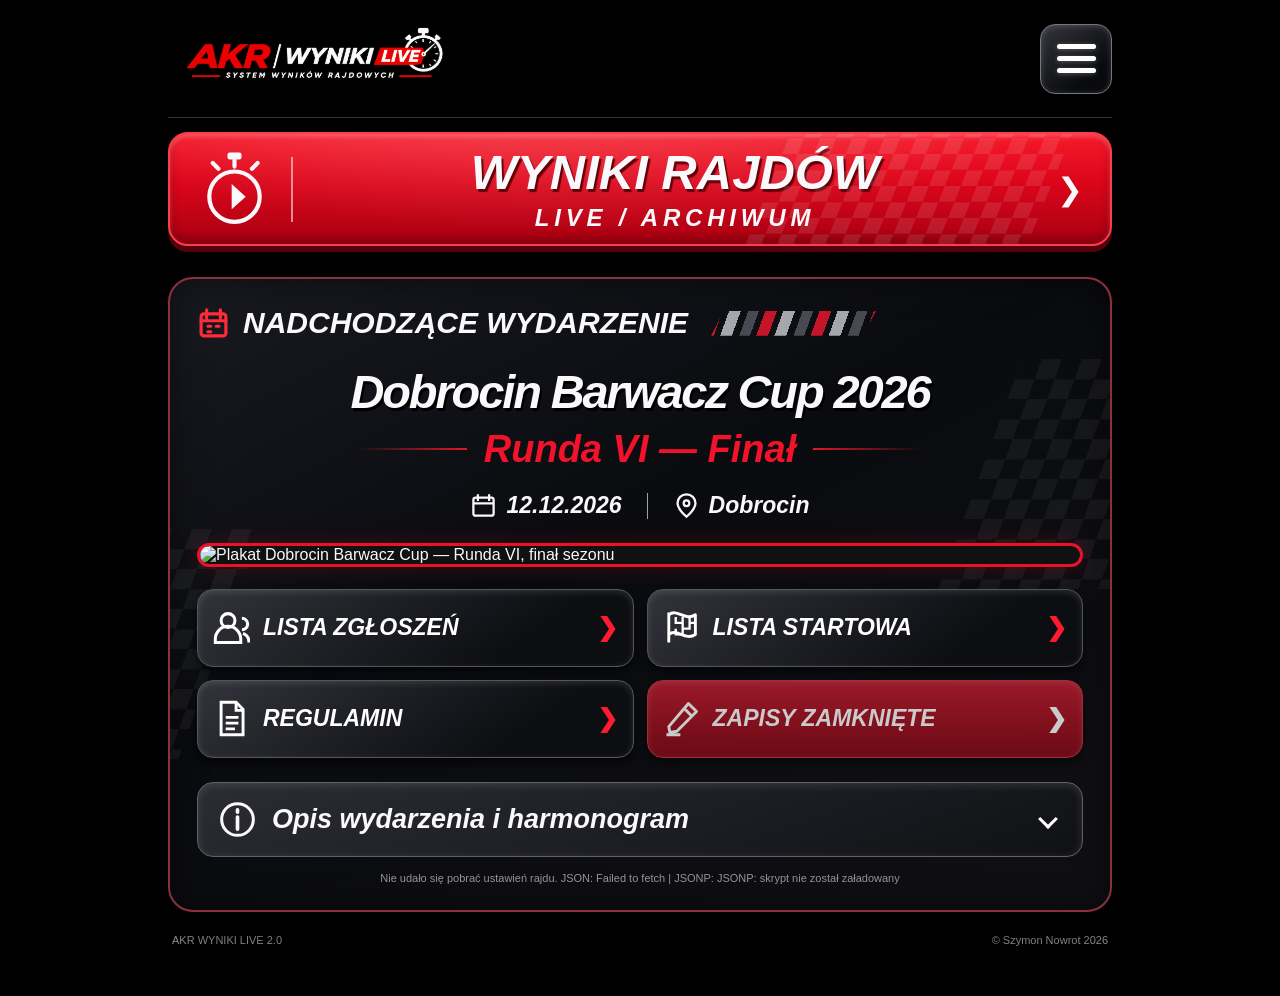
==== commit db6bb150: "Update index.html" ====
--- a/test-v2/index.html
+++ b/test-v2/index.html
@@ -9,7 +9,7 @@
   <title>AKR WYNIKI LIVE 2.0 — Strona główna</title>
 
   <link rel="stylesheet" href="style.css?v=3.3">
-  <link rel="stylesheet" href="akr-header.css?v=8">
+  <link rel="stylesheet" href="akr-header.css?v=9">
 
   <style>
     /*
--- a/test-v2/akr-header.css
+++ b/test-v2/akr-header.css
@@ -272,3 +272,26 @@
     transition: none;
   }
 }
+
+/* AKR — JEDNOLITE CZARNE TŁO */
+
+html,
+body {
+  background: #000000 !important;
+  background-image: none !important;
+}
+
+.race-texture,
+.race-texture::before,
+.race-texture::after {
+  display: none !important;
+}
+
+.akr-topbar {
+  background: #000000 !important;
+}
+
+.akr-topbar::before,
+.akr-topbar::after {
+  display: none !important;
+}
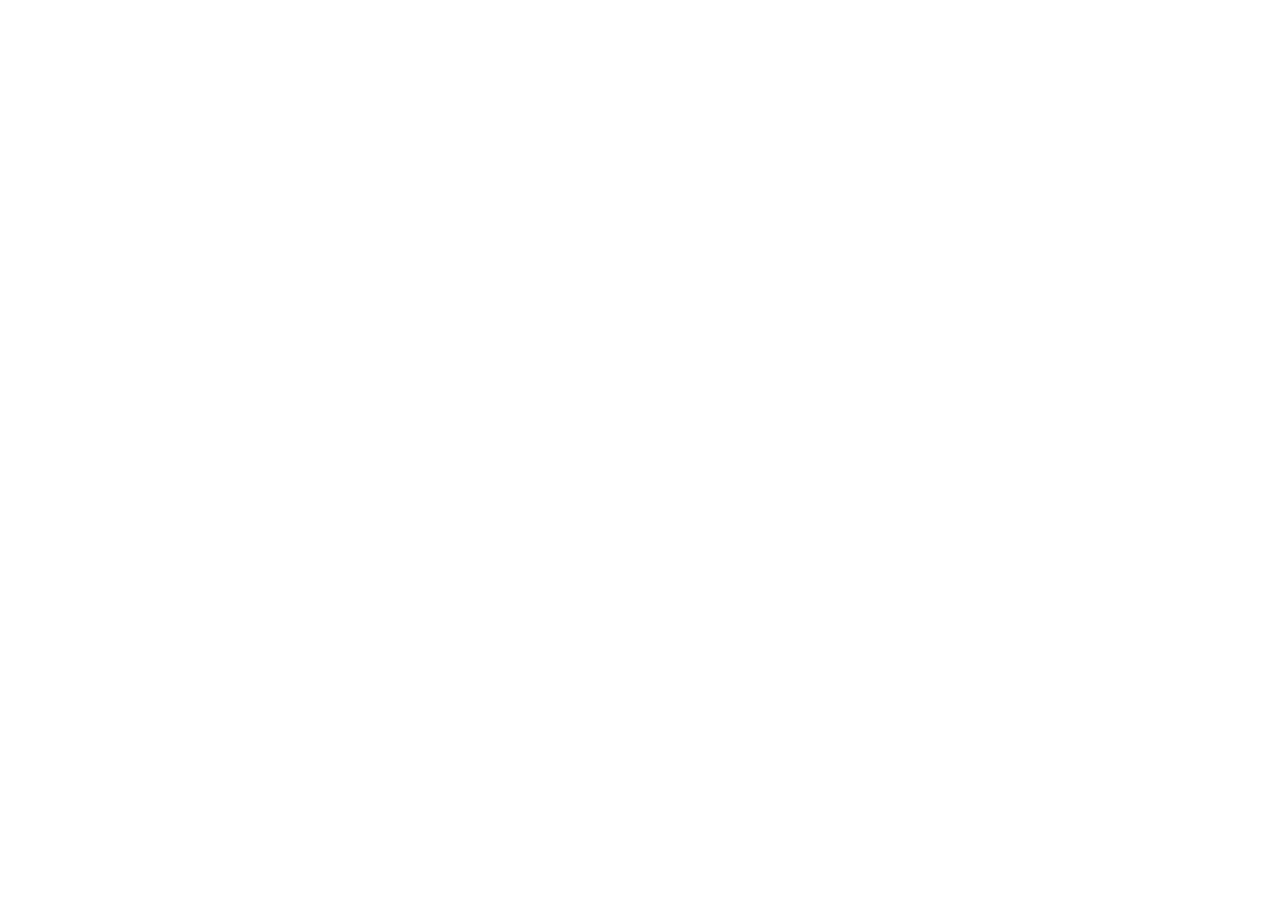
==== commit 037330d7: "Update index.html" ====
--- a/test-v2/index.html
+++ b/test-v2/index.html
@@ -1,286 +1,41 @@
 
-<!doctype html>
+<!DOCTYPE html>
 <html lang="pl">
 <head>
-  <meta charset="utf-8">
-  <meta name="viewport" content="width=device-width,initial-scale=1,viewport-fit=cover">
-  <meta name="theme-color" content="#050506">
+  <meta charset="UTF-8">
+  <meta name="viewport" content="width=device-width, initial-scale=1">
 
-  <title>AKR WYNIKI LIVE 2.0 — Strona główna</title>
+  <title>AKR WYNIKI LIVE 2.0</title>
 
-  <link rel="stylesheet" href="style.css?v=3.3">
-  <link rel="stylesheet" href="akr-header.css?v=9">
+  <meta
+    http-equiv="refresh"
+    content="0;url=https://akrwyniki.pl/"
+  >
 
-  <style>
-    /*
-      WSPÓLNY NAGŁÓWEK
-      Pełna szerokość strony.
-      Wnętrze dopasowane do strony głównej.
-    */
+  <link rel="canonical" href="https://akrwyniki.pl/">
 
-    #akr-shared-header {
-      width: 100%;
-      max-width: 944px;
-      margin: 0 auto;
-    }
-
-    /*
-      Usuwamy tylko dodatkowy odstęp,
-      który wcześniej wynikał z położenia
-      nagłówka wewnątrz site-shell.
-    */
-
-    .site-shell {
-      padding-top: 0;
-    }
-
-    @media (max-width: 640px) {
-      #akr-shared-header {
-        width: calc(100% - 36px);
-      }
-    }
-  </style>
+  <script>
+    window.location.replace("https://akrwyniki.pl/");
+  </script>
 </head>
 
-<body>
+<body style="
+  margin: 0;
+  background: #000;
+  color: #fff;
+  font-family: Arial, sans-serif;
+  text-align: center;
+  padding: 50px 20px;
+">
+  <p>Przekierowanie na stronę główną AKR…</p>
 
-  <div class="race-texture" aria-hidden="true"></div>
-
-  <!-- JEDYNY WSPÓLNY NAGŁÓWEK AKR -->
-  <div id="akr-shared-header"></div>
-
-  <div class="site-shell">
-
-    <main>
-
-      <a
-        class="results-cta"
-        href="wyniki-dotychczasowe.html"
-        aria-label="Wyniki rajdów — live i archiwum"
-      >
-        <span class="cta-stopwatch" aria-hidden="true">
-          <svg viewBox="0 0 90 108" fill="none">
-            <rect x="35" y="2" width="20" height="10" rx="3" fill="currentColor"/>
-            <path d="M45 13v9M70 25l8-8M22 25l-8-8"
-              stroke="currentColor"
-              stroke-width="6"
-              stroke-linecap="round"/>
-            <circle cx="45" cy="65" r="36"
-              stroke="currentColor"
-              stroke-width="6"/>
-            <path d="M41 47l20 18-20 18V47Z"
-              fill="currentColor"/>
-          </svg>
-        </span>
-
-        <span class="cta-divider" aria-hidden="true"></span>
-
-        <span class="cta-copy">
-          <strong>WYNIKI RAJDÓW</strong>
-          <small>LIVE / ARCHIWUM</small>
-        </span>
-
-        <span class="cta-arrow" aria-hidden="true">❯</span>
-      </a>
-
-      <section class="upcoming" aria-label="Nadchodzące wydarzenie">
-
-        <div class="event-card">
-
-          <div class="section-head">
-            <svg viewBox="0 0 24 24" fill="none" aria-hidden="true">
-              <rect x="3" y="5" width="18" height="16" rx="2"
-                stroke="currentColor" stroke-width="2.3"/>
-              <path d="M7 2v6M17 2v6M3 10h18M8 14h2M14 14h2M8 18h2"
-                stroke="currentColor"
-                stroke-width="2.3"
-                stroke-linecap="round"/>
-            </svg>
-
-            <span>NADCHODZĄCE WYDARZENIE</span>
-            <i class="slant-bars" aria-hidden="true"></i>
-          </div>
-
-          <h1 id="event-title">Dobrocin Barwacz Cup 2026</h1>
-
-          <div class="round-line">
-            <i></i>
-            <strong id="event-round">Runda VI — Finał</strong>
-            <i></i>
-          </div>
-
-          <div class="event-facts">
-
-            <span>
-              <svg viewBox="0 0 24 24" fill="none" aria-hidden="true">
-                <rect x="3" y="5" width="18" height="16" rx="2"
-                  stroke="currentColor" stroke-width="2"/>
-                <path d="M7 2v6M17 2v6M3 10h18"
-                  stroke="currentColor" stroke-width="2"/>
-              </svg>
-              <b id="event-date">12.12.2026</b>
-            </span>
-
-            <em></em>
-
-            <span>
-              <svg viewBox="0 0 24 24" fill="none" aria-hidden="true">
-                <path d="M20 10c0 5-8 12-8 12S4 15 4 10a8 8 0 1 1 16 0Z"
-                  stroke="currentColor" stroke-width="2"/>
-                <circle cx="12" cy="10" r="2.5"
-                  stroke="currentColor" stroke-width="2"/>
-              </svg>
-              <b id="event-place">Dobrocin</b>
-            </span>
-
-          </div>
-
-          <div class="poster-wrap">
-            <img
-              id="event-poster"
-              loading="eager"
-              decoding="async"
-              src="https://drive.google.com/thumbnail?id=1r6W32THSy6I0DQ8HHqJHeI3ALfItRBBT&amp;sz=w1600"
-              alt="Plakat Dobrocin Barwacz Cup — Runda VI, finał sezonu"
-            >
-          </div>
-
-          <div class="event-actions">
-
-            <button
-              class="action action-dark"
-              id="entries"
-              type="button"
-            >
-              <svg viewBox="0 0 32 32" fill="none" aria-hidden="true">
-                <circle cx="13" cy="10" r="6"
-                  stroke="currentColor" stroke-width="2.6"/>
-                <path d="M2 29v-3a11 11 0 0 1 22 0v3H2Z"
-                  stroke="currentColor" stroke-width="2.6"/>
-                <path d="M25 8a5 5 0 0 1 0 10M26 21a8 8 0 0 1 5 8"
-                  stroke="currentColor" stroke-width="2.6"/>
-              </svg>
-              <span>LISTA ZGŁOSZEŃ</span>
-              <b>❯</b>
-            </button>
-
-            <a
-              class="action action-dark"
-              id="startlist"
-              href="wyniki-dotychczasowe.html?view=startlist"
-            >
-              <svg viewBox="0 0 32 32" fill="none" aria-hidden="true">
-                <path d="M5 29V3m0 2c7-6 14 6 23 0v17c-9 6-16-6-23 0"
-                  stroke="currentColor"
-                  stroke-width="2.5"
-                  stroke-linejoin="round"/>
-                <path d="M11 7v5h6V7m0 5v5h6v-5m-12 5v5h6v-5m6-10v5h5"
-                  stroke="currentColor" stroke-width="2"/>
-              </svg>
-              <span>LISTA STARTOWA</span>
-              <b>❯</b>
-            </a>
-
-            <a
-              class="action action-dark"
-              id="regulations"
-              href="#"
-              aria-disabled="true"
-            >
-              <svg viewBox="0 0 32 32" fill="none" aria-hidden="true">
-                <path d="M7 2h13l6 6v22H7V2Z"
-                  stroke="currentColor" stroke-width="2.5"/>
-                <path d="M20 2v7h6M11 15h11M11 20h11M11 25h8"
-                  stroke="currentColor" stroke-width="2.5"/>
-              </svg>
-              <span>REGULAMIN</span>
-              <b>❯</b>
-            </a>
-
-            <button
-              class="action action-red"
-              id="registration"
-              type="button"
-              disabled
-            >
-              <svg viewBox="0 0 32 32" fill="none" aria-hidden="true">
-                <path d="m5 23 1 5 6-1L29 10l-7-7L5 23ZM18 7l7 7M3 30h12"
-                  stroke="currentColor"
-                  stroke-width="2.5"
-                  stroke-linejoin="round"/>
-              </svg>
-              <span>ZAPISY ZAMKNIĘTE</span>
-              <b>❯</b>
-            </button>
-
-          </div>
-
-          <details class="info-panel" id="event-description">
-            <summary>
-              <svg viewBox="0 0 32 32" fill="none" aria-hidden="true">
-                <circle cx="16" cy="16" r="13"
-                  stroke="currentColor" stroke-width="2.5"/>
-                <path d="M16 14v10M16 8v2"
-                  stroke="currentColor"
-                  stroke-width="3"
-                  stroke-linecap="round"/>
-              </svg>
-              <span>Opis wydarzenia i harmonogram</span>
-              <span class="chevron"></span>
-            </summary>
-
-            <div class="info-content">
-              <p id="description-text">
-                Opis wydarzenia zostanie wyświetlony
-                po połączeniu z ustawieniami organizatora.
-              </p>
-              <div id="schedule-text"></div>
-            </div>
-          </details>
-
-          <p class="connection" id="connection" role="status">
-            Plakat nadchodzącego wydarzenia pochodzi z Google Drive.
-          </p>
-
-        </div>
-      </section>
-
-    </main>
-
-    <footer>
-      AKR WYNIKI LIVE 2.0
-      <span>© Szymon Nowrot 2026</span>
-    </footer>
-
-  </div>
-
-  <!-- OKNO LISTY ZGŁOSZEŃ -->
-  <div class="dialog-overlay" id="entries-dialog" hidden>
-    <section
-      class="dialog"
-      role="dialog"
-      aria-modal="true"
-      aria-labelledby="entries-heading"
+  <p>
+    <a
+      href="https://akrwyniki.pl/"
+      style="color: #ff3045;"
     >
-      <button
-        class="dialog-close"
-        id="entries-close"
-        aria-label="Zamknij"
-      >×</button>
-
-      <h2 id="entries-heading">LISTA ZGŁOSZEŃ</h2>
-
-      <p id="entries-status">Pobieranie zgłoszeń…</p>
-
-      <div id="entries-list"></div>
-    </section>
-  </div>
-
-  <!-- JEDEN NAGŁÓWEK I MENU DLA CAŁEGO SERWISU -->
-  <script src="akr-header.js?v=8"></script>
-
-  <!-- DZIAŁAJĄCA LOGIKA WYDARZENIA -->
-  <script src="home.js?v=3.0" defer></script>
-
+      Przejdź do AKR WYNIKI LIVE 2.0
+    </a>
+  </p>
 </body>
 </html>
